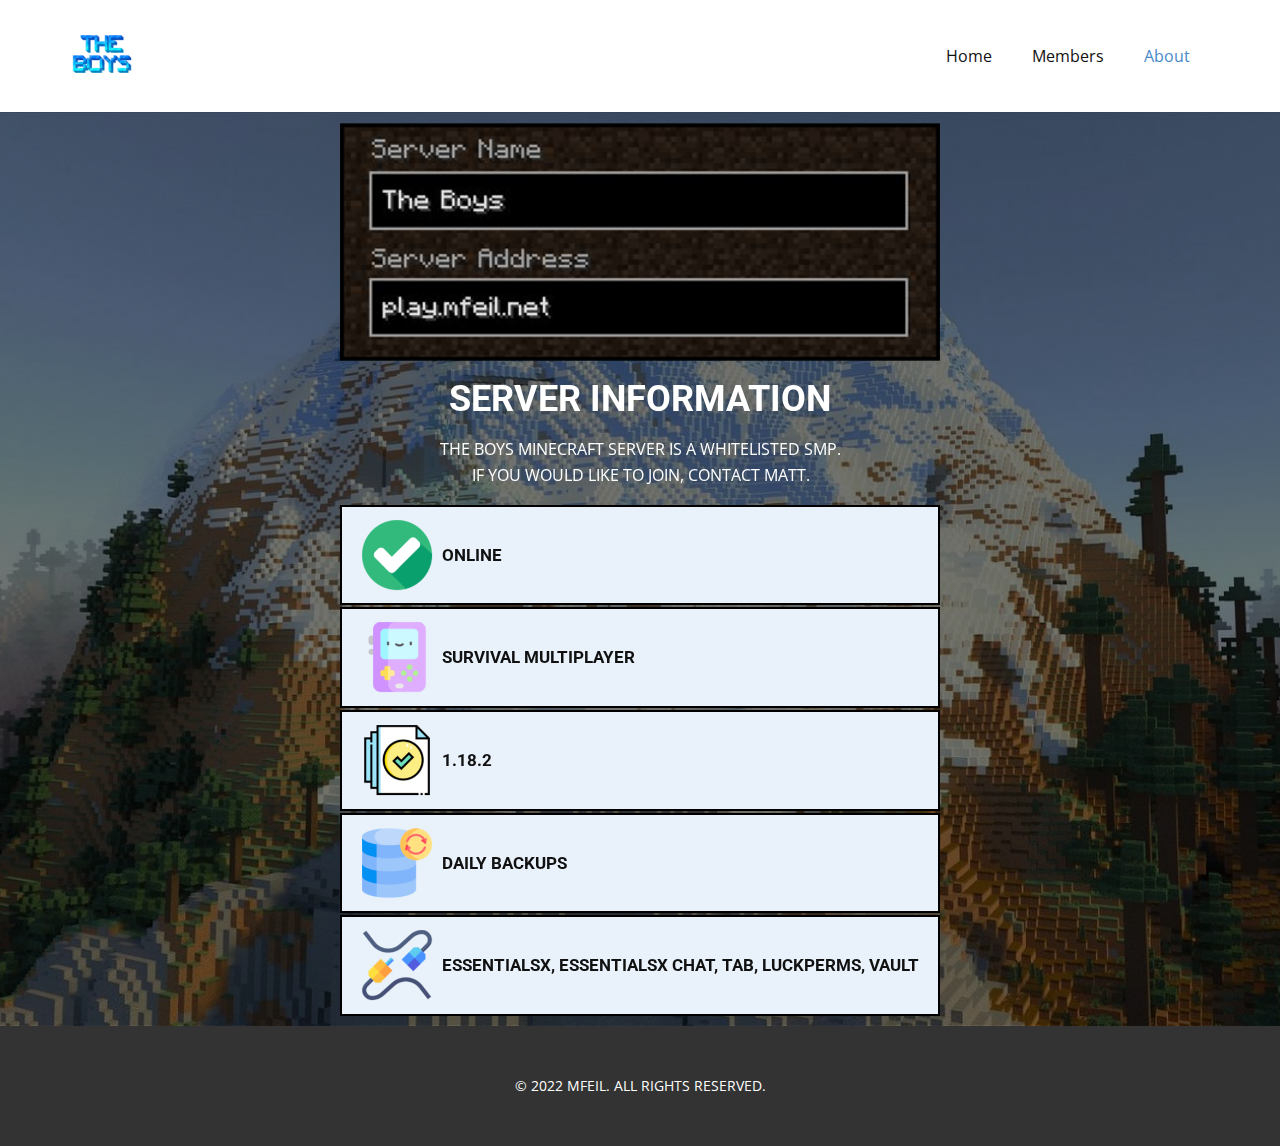
==== index.html @ 60b2b5b7 "mfeil.net v1" ====
<!DOCTYPE html>
<html style="font-size: 16px;">
  <head>
    <meta name="viewport" content="width=device-width, initial-scale=1.0">
    <meta charset="utf-8">
    <meta name="keywords" content="Server Information">
    <meta name="description" content="">
    <meta name="page_type" content="np-template-header-footer-from-plugin">
    <title>About</title>
    <link rel="stylesheet" href="nicepage.css" media="screen">
<link rel="stylesheet" href="About.css" media="screen">
    <script class="u-script" type="text/javascript" src="jquery.js" defer=""></script>
    <script class="u-script" type="text/javascript" src="nicepage.js" defer=""></script>
    <meta name="generator" content="Nicepage 4.10.5, nicepage.com">
    <link id="u-theme-google-font" rel="stylesheet" href="https://fonts.googleapis.com/css?family=Roboto:100,100i,300,300i,400,400i,500,500i,700,700i,900,900i|Open+Sans:300,300i,400,400i,500,500i,600,600i,700,700i,800,800i">
    
    
    <script type="application/ld+json">{
		"@context": "http://schema.org",
		"@type": "Organization",
		"name": "",
		"logo": "images/THE-BOYS-12-15-2021.png"
}</script>
    <meta name="theme-color" content="#478ac9">
    <meta property="og:title" content="About">
    <meta property="og:type" content="website">
  </head>
  <body data-home-page="About.html" data-home-page-title="About" class="u-body u-xl-mode"><header class="u-clearfix u-header u-header" id="sec-0f83"><div class="u-clearfix u-sheet u-sheet-1">
        <a href="Home.html" data-page-id="74579556" class="u-image u-logo u-image-1" data-image-width="316" data-image-height="316" title="Home">
          <img src="images/THE-BOYS-12-15-2021.png" class="u-logo-image u-logo-image-1">
        </a>
        <nav class="u-menu u-menu-dropdown u-offcanvas u-menu-1">
          <div class="menu-collapse" style="font-size: 1rem; letter-spacing: 0px;">
            <a class="u-button-style u-custom-left-right-menu-spacing u-custom-padding-bottom u-custom-top-bottom-menu-spacing u-nav-link u-text-active-palette-1-base u-text-hover-palette-2-base" href="#">
              <svg class="u-svg-link" viewBox="0 0 24 24"><use xmlns:xlink="http://www.w3.org/1999/xlink" xlink:href="#menu-hamburger"></use></svg>
              <svg class="u-svg-content" version="1.1" id="menu-hamburger" viewBox="0 0 16 16" x="0px" y="0px" xmlns:xlink="http://www.w3.org/1999/xlink" xmlns="http://www.w3.org/2000/svg"><g><rect y="1" width="16" height="2"></rect><rect y="7" width="16" height="2"></rect><rect y="13" width="16" height="2"></rect>
</g></svg>
            </a>
          </div>
          <div class="u-custom-menu u-nav-container">
            <ul class="u-nav u-unstyled u-nav-1"><li class="u-nav-item"><a class="u-button-style u-nav-link u-text-active-palette-1-base u-text-hover-palette-2-base" href="Home.html" style="padding: 10px 20px;">Home</a>
</li><li class="u-nav-item"><a class="u-button-style u-nav-link u-text-active-palette-1-base u-text-hover-palette-2-base" href="Members.html" style="padding: 10px 20px;">Members</a>
</li><li class="u-nav-item"><a class="u-button-style u-nav-link u-text-active-palette-1-base u-text-hover-palette-2-base" href="About.html" style="padding: 10px 20px;">About</a>
</li></ul>
          </div>
          <div class="u-custom-menu u-nav-container-collapse">
            <div class="u-black u-container-style u-inner-container-layout u-opacity u-opacity-95 u-sidenav">
              <div class="u-inner-container-layout u-sidenav-overflow">
                <div class="u-menu-close"></div>
                <ul class="u-align-center u-nav u-popupmenu-items u-unstyled u-nav-2"><li class="u-nav-item"><a class="u-button-style u-nav-link" href="Home.html">Home</a>
</li><li class="u-nav-item"><a class="u-button-style u-nav-link" href="Members.html">Members</a>
</li><li class="u-nav-item"><a class="u-button-style u-nav-link" href="About.html">About</a>
</li></ul>
              </div>
            </div>
            <div class="u-black u-menu-overlay u-opacity u-opacity-70"></div>
          </div>
        </nav>
      </div></header>
    <section class="u-clearfix u-image u-shading u-section-1" id="sec-42d7" data-image-width="1600" data-image-height="900">
      <div class="u-clearfix u-sheet u-sheet-1">
        <img class="u-expanded-width-sm u-image u-image-default u-preserve-proportions u-image-1" src="images/server_ip_v2.png" alt="" data-image-width="500" data-image-height="500" data-animation-name="bounceIn" data-animation-duration="1000" data-animation-direction="">
        <h2 class="u-text u-text-default u-text-1" data-animation-name="customAnimationIn" data-animation-duration="1000">Server Information</h2>
        <p class="u-align-center u-text u-text-2" data-animation-name="customAnimationIn" data-animation-duration="1000">The Boys Minecraft Server is a whitelisted SMP.<br>If you would like to join, contact Matt.
        </p>
        <div class="u-align-center u-expanded-width-xs u-list u-list-1">
          <div class="u-repeater u-repeater-1">
            <div class="u-border-2 u-border-black u-container-style u-custom-item u-list-item u-palette-1-light-3 u-repeater-item u-list-item-1">
              <div class="u-container-layout u-similar-container u-container-layout-1"><span class="u-custom-item u-file-icon u-icon u-icon-rectangle u-icon-1" data-animation-name="bounceIn" data-animation-duration="1000" data-animation-delay="0" data-animation-direction=""><img src="images/190411.png" alt=""></span>
                <h5 class="u-align-left u-text u-text-default u-text-3" data-animation-name="bounceIn" data-animation-duration="1000" data-animation-direction="">ONLINE</h5>
              </div>
            </div>
            <div class="u-border-2 u-border-black u-container-style u-custom-item u-list-item u-palette-1-light-3 u-repeater-item u-list-item-2">
              <div class="u-container-layout u-similar-container u-container-layout-2"><span class="u-custom-item u-file-icon u-icon u-icon-rectangle u-icon-2" data-animation-name="bounceIn" data-animation-duration="1000" data-animation-direction=""><img src="images/1083415.png" alt=""></span>
                <h5 class="u-align-left u-text u-text-default u-text-4" data-animation-name="bounceIn" data-animation-duration="1000" data-animation-direction="">SURVIVAL MULTIPLAYER</h5>
              </div>
            </div>
            <div class="u-border-2 u-border-black u-container-style u-custom-item u-list-item u-palette-1-light-3 u-repeater-item u-list-item-3">
              <div class="u-container-layout u-similar-container u-container-layout-3"><span class="u-custom-item u-file-icon u-icon u-icon-rectangle u-icon-3" data-animation-name="bounceIn" data-animation-duration="1000" data-animation-delay="0" data-animation-direction=""><img src="images/5115637.png" alt=""></span>
                <h5 class="u-align-left u-text u-text-default u-text-5" data-animation-name="bounceIn" data-animation-duration="1000" data-animation-direction="">1.18.2</h5>
              </div>
            </div>
            <div class="u-border-2 u-border-black u-container-style u-custom-item u-list-item u-palette-1-light-3 u-repeater-item u-list-item-4">
              <div class="u-container-layout u-similar-container u-container-layout-4"><span class="u-custom-item u-file-icon u-icon u-icon-rectangle u-icon-4" data-animation-name="bounceIn" data-animation-duration="1000" data-animation-delay="0" data-animation-direction=""><img src="images/2818765.png" alt=""></span>
                <h5 class="u-align-left u-text u-text-default u-text-6" data-animation-name="bounceIn" data-animation-duration="1000" data-animation-direction="">DAILY BACKUPS</h5>
              </div>
            </div>
            <div class="u-border-2 u-border-black u-container-style u-custom-item u-list-item u-palette-1-light-3 u-repeater-item u-list-item-5">
              <div class="u-container-layout u-similar-container u-container-layout-5"><span class="u-custom-item u-file-icon u-icon u-icon-rectangle u-icon-5" data-animation-name="bounceIn" data-animation-duration="1000" data-animation-delay="0" data-animation-direction=""><img src="images/4785947.png" alt=""></span>
                <h5 class="u-align-left u-text u-text-default u-text-7" data-animation-name="bounceIn" data-animation-duration="1000" data-animation-direction="">ESSENTIALSX, ESSENTIALSX CHAT, TAB, LUCKPERMS, VAULT</h5>
              </div>
            </div>
          </div>
        </div>
      </div>
    </section>
    
    
    <footer class="u-align-center u-clearfix u-footer u-grey-80 u-footer" id="sec-388a"><div class="u-clearfix u-sheet u-valign-middle u-sheet-1">
        <p class="u-small-text u-text u-text-variant u-text-1"> © 2022 MFEIL. ALL RIGHTS RESERVED.</p>
      </div></footer>
    </section>
  </body>
</html>
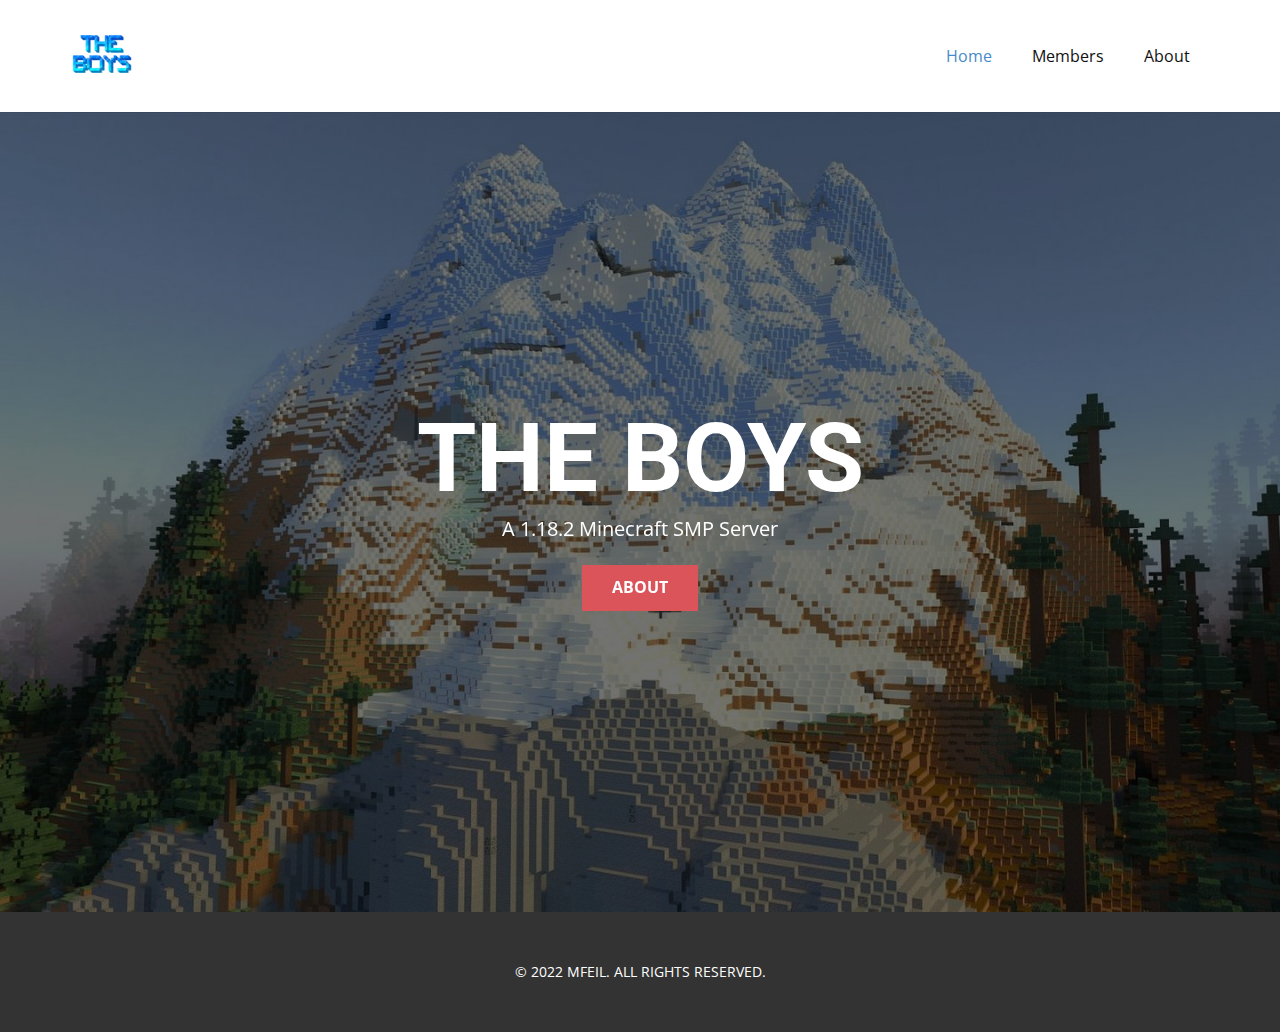
==== commit fa5509d5: "mfeil.net v2" ====
--- a/index.html
+++ b/index.html
@@ -3,12 +3,12 @@
   <head>
     <meta name="viewport" content="width=device-width, initial-scale=1.0">
     <meta charset="utf-8">
-    <meta name="keywords" content="Server Information">
+    <meta name="keywords" content="INTUITIVE">
     <meta name="description" content="">
     <meta name="page_type" content="np-template-header-footer-from-plugin">
-    <title>About</title>
+    <title>Home</title>
     <link rel="stylesheet" href="nicepage.css" media="screen">
-<link rel="stylesheet" href="About.css" media="screen">
+<link rel="stylesheet" href="Home.css" media="screen">
     <script class="u-script" type="text/javascript" src="jquery.js" defer=""></script>
     <script class="u-script" type="text/javascript" src="nicepage.js" defer=""></script>
     <meta name="generator" content="Nicepage 4.10.5, nicepage.com">
@@ -22,10 +22,10 @@
 		"logo": "images/THE-BOYS-12-15-2021.png"
 }</script>
     <meta name="theme-color" content="#478ac9">
-    <meta property="og:title" content="About">
+    <meta property="og:title" content="Home">
     <meta property="og:type" content="website">
   </head>
-  <body data-home-page="About.html" data-home-page-title="About" class="u-body u-xl-mode"><header class="u-clearfix u-header u-header" id="sec-0f83"><div class="u-clearfix u-sheet u-sheet-1">
+  <body class="u-body u-xl-mode"><header class="u-clearfix u-header u-header" id="sec-0f83"><div class="u-clearfix u-sheet u-sheet-1">
         <a href="Home.html" data-page-id="74579556" class="u-image u-logo u-image-1" data-image-width="316" data-image-height="316" title="Home">
           <img src="images/THE-BOYS-12-15-2021.png" class="u-logo-image u-logo-image-1">
         </a>
@@ -57,41 +57,11 @@
           </div>
         </nav>
       </div></header>
-    <section class="u-clearfix u-image u-shading u-section-1" id="sec-42d7" data-image-width="1600" data-image-height="900">
+    <section class="u-align-center u-clearfix u-image u-shading u-section-1" src="" id="sec-fb31" data-image-width="1920" data-image-height="1080">
       <div class="u-clearfix u-sheet u-sheet-1">
-        <img class="u-expanded-width-sm u-image u-image-default u-preserve-proportions u-image-1" src="images/server_ip_v2.png" alt="" data-image-width="500" data-image-height="500" data-animation-name="bounceIn" data-animation-duration="1000" data-animation-direction="">
-        <h2 class="u-text u-text-default u-text-1" data-animation-name="customAnimationIn" data-animation-duration="1000">Server Information</h2>
-        <p class="u-align-center u-text u-text-2" data-animation-name="customAnimationIn" data-animation-duration="1000">The Boys Minecraft Server is a whitelisted SMP.<br>If you would like to join, contact Matt.
-        </p>
-        <div class="u-align-center u-expanded-width-xs u-list u-list-1">
-          <div class="u-repeater u-repeater-1">
-            <div class="u-border-2 u-border-black u-container-style u-custom-item u-list-item u-palette-1-light-3 u-repeater-item u-list-item-1">
-              <div class="u-container-layout u-similar-container u-container-layout-1"><span class="u-custom-item u-file-icon u-icon u-icon-rectangle u-icon-1" data-animation-name="bounceIn" data-animation-duration="1000" data-animation-delay="0" data-animation-direction=""><img src="images/190411.png" alt=""></span>
-                <h5 class="u-align-left u-text u-text-default u-text-3" data-animation-name="bounceIn" data-animation-duration="1000" data-animation-direction="">ONLINE</h5>
-              </div>
-            </div>
-            <div class="u-border-2 u-border-black u-container-style u-custom-item u-list-item u-palette-1-light-3 u-repeater-item u-list-item-2">
-              <div class="u-container-layout u-similar-container u-container-layout-2"><span class="u-custom-item u-file-icon u-icon u-icon-rectangle u-icon-2" data-animation-name="bounceIn" data-animation-duration="1000" data-animation-direction=""><img src="images/1083415.png" alt=""></span>
-                <h5 class="u-align-left u-text u-text-default u-text-4" data-animation-name="bounceIn" data-animation-duration="1000" data-animation-direction="">SURVIVAL MULTIPLAYER</h5>
-              </div>
-            </div>
-            <div class="u-border-2 u-border-black u-container-style u-custom-item u-list-item u-palette-1-light-3 u-repeater-item u-list-item-3">
-              <div class="u-container-layout u-similar-container u-container-layout-3"><span class="u-custom-item u-file-icon u-icon u-icon-rectangle u-icon-3" data-animation-name="bounceIn" data-animation-duration="1000" data-animation-delay="0" data-animation-direction=""><img src="images/5115637.png" alt=""></span>
-                <h5 class="u-align-left u-text u-text-default u-text-5" data-animation-name="bounceIn" data-animation-duration="1000" data-animation-direction="">1.18.2</h5>
-              </div>
-            </div>
-            <div class="u-border-2 u-border-black u-container-style u-custom-item u-list-item u-palette-1-light-3 u-repeater-item u-list-item-4">
-              <div class="u-container-layout u-similar-container u-container-layout-4"><span class="u-custom-item u-file-icon u-icon u-icon-rectangle u-icon-4" data-animation-name="bounceIn" data-animation-duration="1000" data-animation-delay="0" data-animation-direction=""><img src="images/2818765.png" alt=""></span>
-                <h5 class="u-align-left u-text u-text-default u-text-6" data-animation-name="bounceIn" data-animation-duration="1000" data-animation-direction="">DAILY BACKUPS</h5>
-              </div>
-            </div>
-            <div class="u-border-2 u-border-black u-container-style u-custom-item u-list-item u-palette-1-light-3 u-repeater-item u-list-item-5">
-              <div class="u-container-layout u-similar-container u-container-layout-5"><span class="u-custom-item u-file-icon u-icon u-icon-rectangle u-icon-5" data-animation-name="bounceIn" data-animation-duration="1000" data-animation-delay="0" data-animation-direction=""><img src="images/4785947.png" alt=""></span>
-                <h5 class="u-align-left u-text u-text-default u-text-7" data-animation-name="bounceIn" data-animation-duration="1000" data-animation-direction="">ESSENTIALSX, ESSENTIALSX CHAT, TAB, LUCKPERMS, VAULT</h5>
-              </div>
-            </div>
-          </div>
-        </div>
+        <h1 class="u-text u-text-default u-title u-text-1" data-animation-name="customAnimationIn" data-animation-duration="1000">THE BOYS</h1>
+        <p class="u-align-center u-large-text u-text u-text-default u-text-variant u-text-2" data-animation-name="customAnimationIn" data-animation-duration="1000">A 1.18.2 Minecraft SMP Server</p>
+        <a href="About.html" data-page-id="41928517" class="u-btn u-button-style u-palette-2-base u-btn-1" data-animation-name="bounceIn" data-animation-duration="1000" data-animation-direction="">About</a>
       </div>
     </section>
     
--- a/Home.css
+++ b/Home.css
@@ -0,0 +1,57 @@
+ .u-section-1 {
+  background-image: linear-gradient(0deg, rgba(0,0,0,0.55), rgba(0,0,0,0.55)), url("images/1.18-12.jpg");
+  background-position: 50% 50%;
+}
+
+.u-section-1 .u-sheet-1 {
+  min-height: 800px;
+}
+
+.u-section-1 .u-text-1 {
+  font-size: 6rem;
+  font-weight: 700;
+  --animation-custom_in-translate_x: -200px;
+  --animation-custom_in-translate_y: 0px;
+  --animation-custom_in-opacity: 0;
+  --animation-custom_in-rotate: 0deg;
+  --animation-custom_in-scale: 1;
+  margin: 294px auto 0;
+}
+
+.u-section-1 .u-text-2 {
+  --animation-custom_in-translate_x: -200px;
+  --animation-custom_in-translate_y: 0px;
+  --animation-custom_in-opacity: 0;
+  --animation-custom_in-rotate: 0deg;
+  --animation-custom_in-scale: 1;
+  margin: 1px auto 0;
+}
+
+.u-section-1 .u-btn-1 {
+  background-image: none;
+  text-transform: uppercase;
+  font-weight: 700;
+  margin: 20px auto 60px;
+}
+
+@media (max-width: 1199px) {
+  .u-section-1 .u-sheet-1 {
+    min-height: 752px;
+  }
+}
+
+@media (max-width: 767px) {
+  .u-section-1 .u-sheet-1 {
+    min-height: 731px;
+  }
+}
+
+@media (max-width: 575px) {
+  .u-section-1 .u-sheet-1 {
+    min-height: 616px;
+  }
+
+  .u-section-1 .u-text-1 {
+    font-size: 3.75rem;
+  }
+}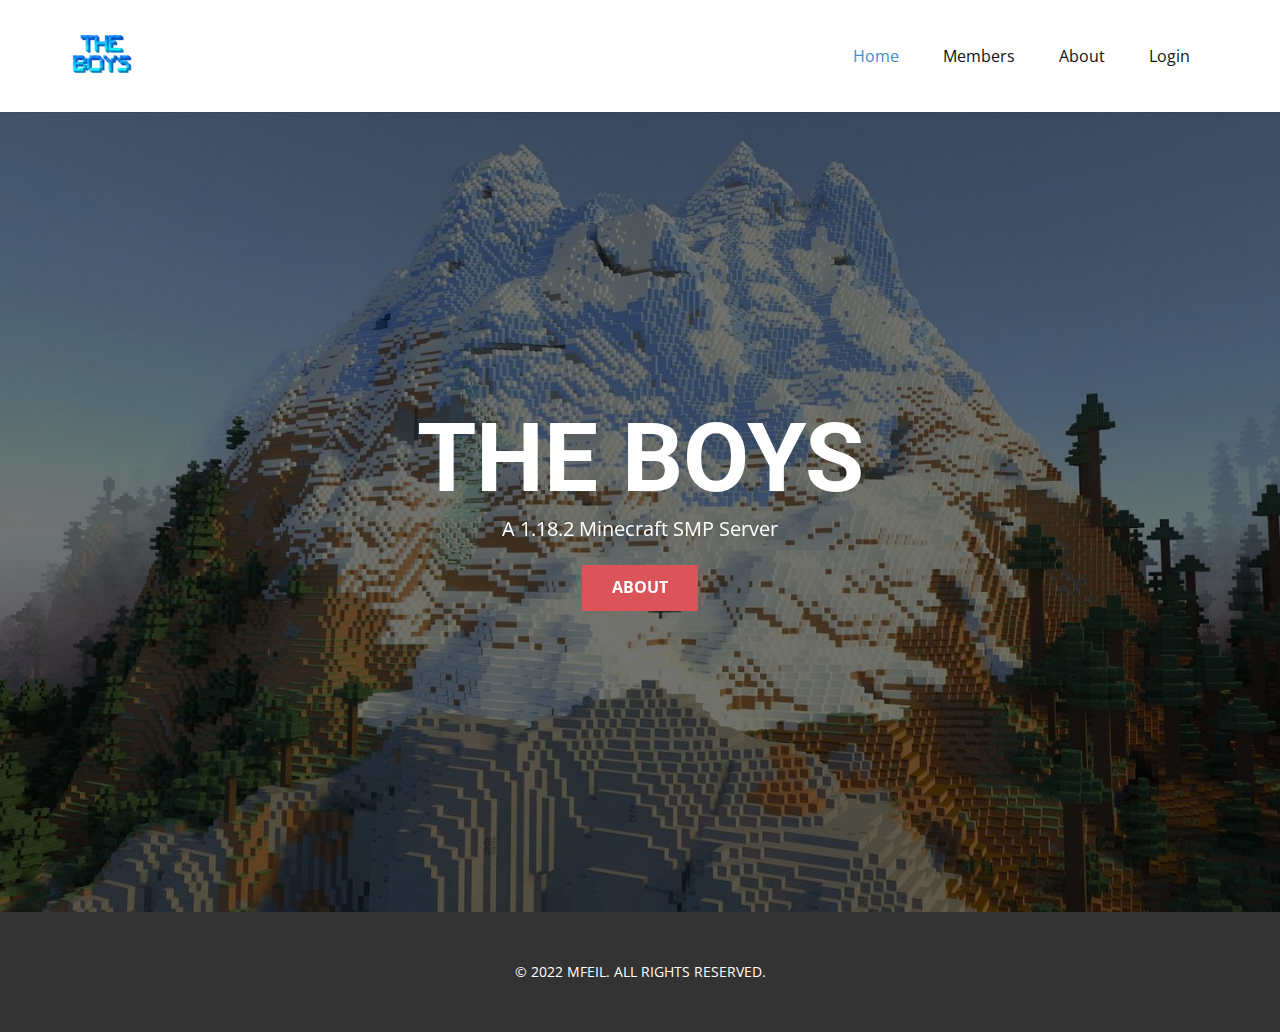
==== commit 1b7441aa: "basic login page" ====
--- a/index.html
+++ b/index.html
@@ -1,74 +1,117 @@
 <!DOCTYPE html>
 <html style="font-size: 16px;">
-  <head>
-    <meta name="viewport" content="width=device-width, initial-scale=1.0">
-    <meta charset="utf-8">
-    <meta name="keywords" content="INTUITIVE">
-    <meta name="description" content="">
-    <meta name="page_type" content="np-template-header-footer-from-plugin">
-    <title>Home</title>
-    <link rel="stylesheet" href="nicepage.css" media="screen">
-<link rel="stylesheet" href="Home.css" media="screen">
-    <script class="u-script" type="text/javascript" src="jquery.js" defer=""></script>
-    <script class="u-script" type="text/javascript" src="nicepage.js" defer=""></script>
-    <meta name="generator" content="Nicepage 4.10.5, nicepage.com">
-    <link id="u-theme-google-font" rel="stylesheet" href="https://fonts.googleapis.com/css?family=Roboto:100,100i,300,300i,400,400i,500,500i,700,700i,900,900i|Open+Sans:300,300i,400,400i,500,500i,600,600i,700,700i,800,800i">
-    
-    
-    <script type="application/ld+json">{
+
+<head>
+  <meta name="viewport" content="width=device-width, initial-scale=1.0">
+  <meta charset="utf-8">
+  <meta name="keywords" content="INTUITIVE">
+  <meta name="description" content="">
+  <meta name="page_type" content="np-template-header-footer-from-plugin">
+  <title>Home</title>
+  <link rel="stylesheet" href="nicepage.css" media="screen">
+  <link rel="stylesheet" href="Home.css" media="screen">
+  <script class="u-script" type="text/javascript" src="jquery.js" defer=""></script>
+  <script class="u-script" type="text/javascript" src="nicepage.js" defer=""></script>
+  <meta name="generator" content="Nicepage 4.10.5, nicepage.com">
+  <link id="u-theme-google-font" rel="stylesheet"
+    href="https://fonts.googleapis.com/css?family=Roboto:100,100i,300,300i,400,400i,500,500i,700,700i,900,900i|Open+Sans:300,300i,400,400i,500,500i,600,600i,700,700i,800,800i">
+
+
+  <script type="application/ld+json">{
 		"@context": "http://schema.org",
 		"@type": "Organization",
 		"name": "",
 		"logo": "images/THE-BOYS-12-15-2021.png"
 }</script>
-    <meta name="theme-color" content="#478ac9">
-    <meta property="og:title" content="Home">
-    <meta property="og:type" content="website">
-  </head>
-  <body class="u-body u-xl-mode"><header class="u-clearfix u-header u-header" id="sec-0f83"><div class="u-clearfix u-sheet u-sheet-1">
-        <a href="Home.html" data-page-id="74579556" class="u-image u-logo u-image-1" data-image-width="316" data-image-height="316" title="Home">
-          <img src="images/THE-BOYS-12-15-2021.png" class="u-logo-image u-logo-image-1">
-        </a>
-        <nav class="u-menu u-menu-dropdown u-offcanvas u-menu-1">
-          <div class="menu-collapse" style="font-size: 1rem; letter-spacing: 0px;">
-            <a class="u-button-style u-custom-left-right-menu-spacing u-custom-padding-bottom u-custom-top-bottom-menu-spacing u-nav-link u-text-active-palette-1-base u-text-hover-palette-2-base" href="#">
-              <svg class="u-svg-link" viewBox="0 0 24 24"><use xmlns:xlink="http://www.w3.org/1999/xlink" xlink:href="#menu-hamburger"></use></svg>
-              <svg class="u-svg-content" version="1.1" id="menu-hamburger" viewBox="0 0 16 16" x="0px" y="0px" xmlns:xlink="http://www.w3.org/1999/xlink" xmlns="http://www.w3.org/2000/svg"><g><rect y="1" width="16" height="2"></rect><rect y="7" width="16" height="2"></rect><rect y="13" width="16" height="2"></rect>
-</g></svg>
-            </a>
+  <meta name="theme-color" content="#478ac9">
+  <meta property="og:title" content="Home">
+  <meta property="og:type" content="website">
+</head>
+
+<body class="u-body u-xl-mode">
+  <header class="u-clearfix u-header u-header" id="sec-0f83">
+    <div class="u-clearfix u-sheet u-sheet-1">
+      <a href="Home.html" data-page-id="74579556" class="u-image u-logo u-image-1" data-image-width="316"
+        data-image-height="316" title="Home">
+        <img src="images/THE-BOYS-12-15-2021.png" class="u-logo-image u-logo-image-1">
+      </a>
+      <nav class="u-menu u-menu-dropdown u-offcanvas u-menu-1">
+        <div class="menu-collapse" style="font-size: 1rem; letter-spacing: 0px;">
+          <a class="u-button-style u-custom-left-right-menu-spacing u-custom-padding-bottom u-custom-top-bottom-menu-spacing u-nav-link u-text-active-palette-1-base u-text-hover-palette-2-base"
+            href="#">
+            <svg class="u-svg-link" viewBox="0 0 24 24">
+              <use xmlns:xlink="http://www.w3.org/1999/xlink" xlink:href="#menu-hamburger"></use>
+            </svg>
+            <svg class="u-svg-content" version="1.1" id="menu-hamburger" viewBox="0 0 16 16" x="0px" y="0px"
+              xmlns:xlink="http://www.w3.org/1999/xlink" xmlns="http://www.w3.org/2000/svg">
+              <g>
+                <rect y="1" width="16" height="2"></rect>
+                <rect y="7" width="16" height="2"></rect>
+                <rect y="13" width="16" height="2"></rect>
+              </g>
+            </svg>
+          </a>
+        </div>
+        <div class="u-custom-menu u-nav-container">
+          <ul class="u-nav u-unstyled u-nav-1">
+            <li class="u-nav-item"><a
+                class="u-button-style u-nav-link u-text-active-palette-1-base u-text-hover-palette-2-base"
+                href="Home.html" style="padding: 10px 20px;">Home</a>
+            </li>
+            <li class="u-nav-item"><a
+                class="u-button-style u-nav-link u-text-active-palette-1-base u-text-hover-palette-2-base"
+                href="Members.html" style="padding: 10px 20px;">Members</a>
+            </li>
+            <li class="u-nav-item"><a
+                class="u-button-style u-nav-link u-text-active-palette-1-base u-text-hover-palette-2-base"
+                href="About.html" style="padding: 10px 20px;">About</a>
+            </li>
+            <li class="u-nav-item"><a
+              class="u-button-style u-nav-link u-text-active-palette-1-base u-text-hover-palette-2-base"
+              href="Login.html" style="padding: 10px 20px;">Login</a>
+          </li>
+          </ul>
+        </div>
+        <div class="u-custom-menu u-nav-container-collapse">
+          <div class="u-black u-container-style u-inner-container-layout u-opacity u-opacity-95 u-sidenav">
+            <div class="u-inner-container-layout u-sidenav-overflow">
+              <div class="u-menu-close"></div>
+              <ul class="u-align-center u-nav u-popupmenu-items u-unstyled u-nav-2">
+                <li class="u-nav-item"><a class="u-button-style u-nav-link" href="Home.html">Home</a>
+                </li>
+                <li class="u-nav-item"><a class="u-button-style u-nav-link" href="Members.html">Members</a>
+                </li>
+                <li class="u-nav-item"><a class="u-button-style u-nav-link" href="About.html">About</a>
+                </li>
+                <li class="u-nav-item"><a class="u-button-style u-nav-link" href="Login.html">Login</a>
+                </li>
+              </ul>
+            </div>
           </div>
-          <div class="u-custom-menu u-nav-container">
-            <ul class="u-nav u-unstyled u-nav-1"><li class="u-nav-item"><a class="u-button-style u-nav-link u-text-active-palette-1-base u-text-hover-palette-2-base" href="Home.html" style="padding: 10px 20px;">Home</a>
-</li><li class="u-nav-item"><a class="u-button-style u-nav-link u-text-active-palette-1-base u-text-hover-palette-2-base" href="Members.html" style="padding: 10px 20px;">Members</a>
-</li><li class="u-nav-item"><a class="u-button-style u-nav-link u-text-active-palette-1-base u-text-hover-palette-2-base" href="About.html" style="padding: 10px 20px;">About</a>
-</li></ul>
-          </div>
-          <div class="u-custom-menu u-nav-container-collapse">
-            <div class="u-black u-container-style u-inner-container-layout u-opacity u-opacity-95 u-sidenav">
-              <div class="u-inner-container-layout u-sidenav-overflow">
-                <div class="u-menu-close"></div>
-                <ul class="u-align-center u-nav u-popupmenu-items u-unstyled u-nav-2"><li class="u-nav-item"><a class="u-button-style u-nav-link" href="Home.html">Home</a>
-</li><li class="u-nav-item"><a class="u-button-style u-nav-link" href="Members.html">Members</a>
-</li><li class="u-nav-item"><a class="u-button-style u-nav-link" href="About.html">About</a>
-</li></ul>
-              </div>
-            </div>
-            <div class="u-black u-menu-overlay u-opacity u-opacity-70"></div>
-          </div>
-        </nav>
-      </div></header>
-    <section class="u-align-center u-clearfix u-image u-shading u-section-1" src="" id="sec-fb31" data-image-width="1920" data-image-height="1080">
-      <div class="u-clearfix u-sheet u-sheet-1">
-        <h1 class="u-text u-text-default u-title u-text-1" data-animation-name="customAnimationIn" data-animation-duration="1000">THE BOYS</h1>
-        <p class="u-align-center u-large-text u-text u-text-default u-text-variant u-text-2" data-animation-name="customAnimationIn" data-animation-duration="1000">A 1.18.2 Minecraft SMP Server</p>
-        <a href="About.html" data-page-id="41928517" class="u-btn u-button-style u-palette-2-base u-btn-1" data-animation-name="bounceIn" data-animation-duration="1000" data-animation-direction="">About</a>
-      </div>
-    </section>
-    
-    
-    <footer class="u-align-center u-clearfix u-footer u-grey-80 u-footer" id="sec-388a"><div class="u-clearfix u-sheet u-valign-middle u-sheet-1">
-        <p class="u-small-text u-text u-text-variant u-text-1"> © 2022 MFEIL. ALL RIGHTS RESERVED.</p>
-      </div></footer>
-    </section>
-  </body>
+          <div class="u-black u-menu-overlay u-opacity u-opacity-70"></div>
+        </div>
+      </nav>
+    </div>
+  </header>
+  <section class="u-align-center u-clearfix u-image u-shading u-section-1" src="" id="sec-fb31" data-image-width="1920"
+    data-image-height="1080">
+    <div class="u-clearfix u-sheet u-sheet-1">
+      <h1 class="u-text u-text-default u-title u-text-1" data-animation-name="customAnimationIn"
+        data-animation-duration="1000">THE BOYS</h1>
+      <p class="u-align-center u-large-text u-text u-text-default u-text-variant u-text-2"
+        data-animation-name="customAnimationIn" data-animation-duration="1000">A 1.18.2 Minecraft SMP Server</p>
+      <a href="About.html" data-page-id="41928517" class="u-btn u-button-style u-palette-2-base u-btn-1"
+        data-animation-name="bounceIn" data-animation-duration="1000" data-animation-direction="">About</a>
+    </div>
+  </section>
+
+
+  <footer class="u-align-center u-clearfix u-footer u-grey-80 u-footer" id="sec-388a">
+    <div class="u-clearfix u-sheet u-valign-middle u-sheet-1">
+      <p class="u-small-text u-text u-text-variant u-text-1"> © 2022 MFEIL. ALL RIGHTS RESERVED.</p>
+    </div>
+  </footer>
+  </section>
+</body>
+
 </html>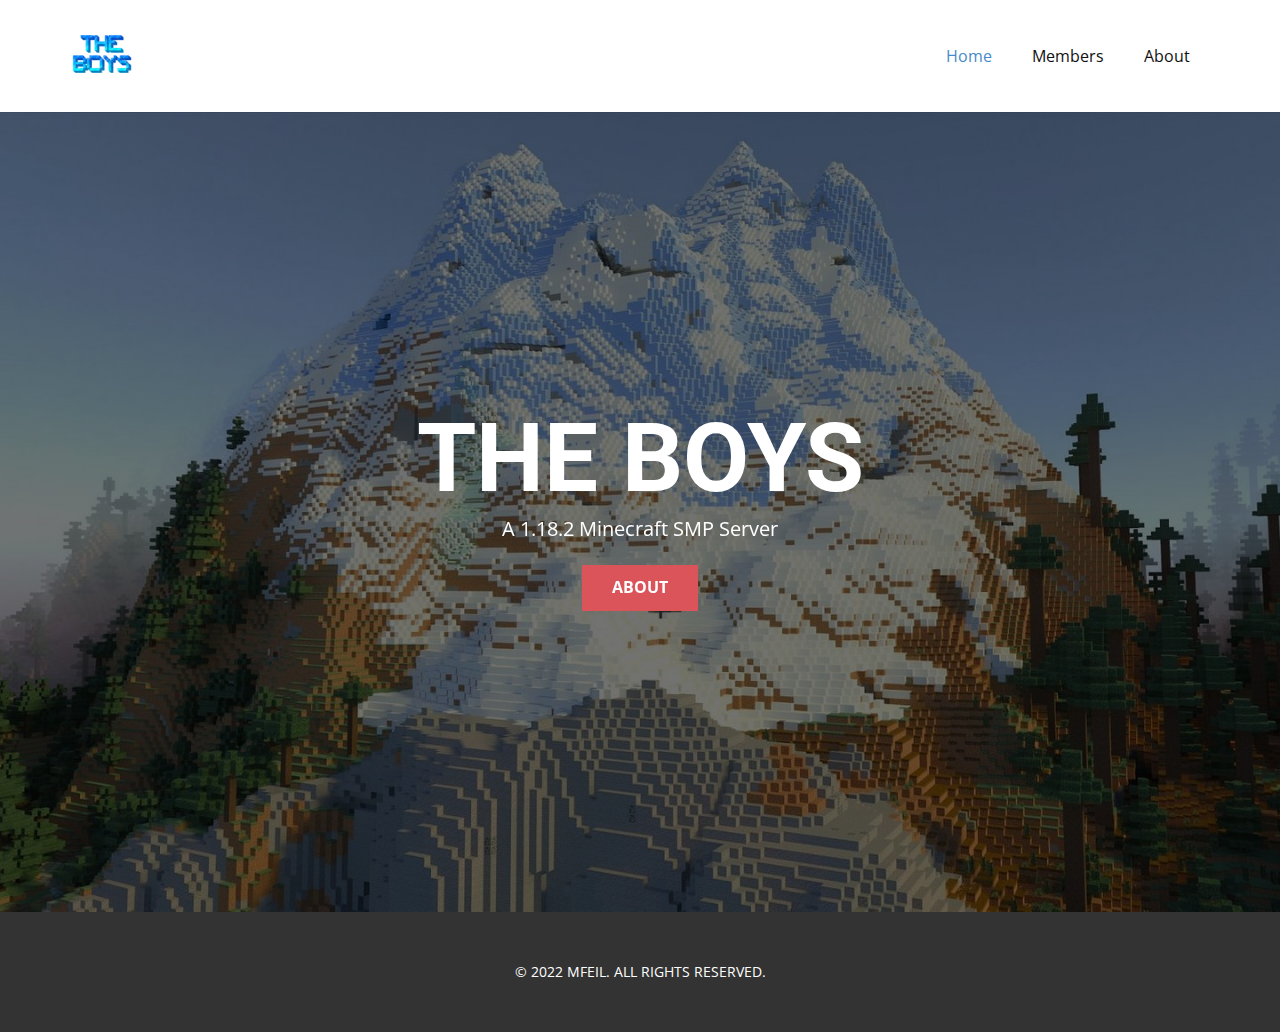
==== commit 2de9e43a: "Revert "basic login page"" ====
--- a/index.html
+++ b/index.html
@@ -1,117 +1,74 @@
 <!DOCTYPE html>
 <html style="font-size: 16px;">
-
-<head>
-  <meta name="viewport" content="width=device-width, initial-scale=1.0">
-  <meta charset="utf-8">
-  <meta name="keywords" content="INTUITIVE">
-  <meta name="description" content="">
-  <meta name="page_type" content="np-template-header-footer-from-plugin">
-  <title>Home</title>
-  <link rel="stylesheet" href="nicepage.css" media="screen">
-  <link rel="stylesheet" href="Home.css" media="screen">
-  <script class="u-script" type="text/javascript" src="jquery.js" defer=""></script>
-  <script class="u-script" type="text/javascript" src="nicepage.js" defer=""></script>
-  <meta name="generator" content="Nicepage 4.10.5, nicepage.com">
-  <link id="u-theme-google-font" rel="stylesheet"
-    href="https://fonts.googleapis.com/css?family=Roboto:100,100i,300,300i,400,400i,500,500i,700,700i,900,900i|Open+Sans:300,300i,400,400i,500,500i,600,600i,700,700i,800,800i">
-
-
-  <script type="application/ld+json">{
+  <head>
+    <meta name="viewport" content="width=device-width, initial-scale=1.0">
+    <meta charset="utf-8">
+    <meta name="keywords" content="INTUITIVE">
+    <meta name="description" content="">
+    <meta name="page_type" content="np-template-header-footer-from-plugin">
+    <title>Home</title>
+    <link rel="stylesheet" href="nicepage.css" media="screen">
+<link rel="stylesheet" href="Home.css" media="screen">
+    <script class="u-script" type="text/javascript" src="jquery.js" defer=""></script>
+    <script class="u-script" type="text/javascript" src="nicepage.js" defer=""></script>
+    <meta name="generator" content="Nicepage 4.10.5, nicepage.com">
+    <link id="u-theme-google-font" rel="stylesheet" href="https://fonts.googleapis.com/css?family=Roboto:100,100i,300,300i,400,400i,500,500i,700,700i,900,900i|Open+Sans:300,300i,400,400i,500,500i,600,600i,700,700i,800,800i">
+    
+    
+    <script type="application/ld+json">{
 		"@context": "http://schema.org",
 		"@type": "Organization",
 		"name": "",
 		"logo": "images/THE-BOYS-12-15-2021.png"
 }</script>
-  <meta name="theme-color" content="#478ac9">
-  <meta property="og:title" content="Home">
-  <meta property="og:type" content="website">
-</head>
-
-<body class="u-body u-xl-mode">
-  <header class="u-clearfix u-header u-header" id="sec-0f83">
-    <div class="u-clearfix u-sheet u-sheet-1">
-      <a href="Home.html" data-page-id="74579556" class="u-image u-logo u-image-1" data-image-width="316"
-        data-image-height="316" title="Home">
-        <img src="images/THE-BOYS-12-15-2021.png" class="u-logo-image u-logo-image-1">
-      </a>
-      <nav class="u-menu u-menu-dropdown u-offcanvas u-menu-1">
-        <div class="menu-collapse" style="font-size: 1rem; letter-spacing: 0px;">
-          <a class="u-button-style u-custom-left-right-menu-spacing u-custom-padding-bottom u-custom-top-bottom-menu-spacing u-nav-link u-text-active-palette-1-base u-text-hover-palette-2-base"
-            href="#">
-            <svg class="u-svg-link" viewBox="0 0 24 24">
-              <use xmlns:xlink="http://www.w3.org/1999/xlink" xlink:href="#menu-hamburger"></use>
-            </svg>
-            <svg class="u-svg-content" version="1.1" id="menu-hamburger" viewBox="0 0 16 16" x="0px" y="0px"
-              xmlns:xlink="http://www.w3.org/1999/xlink" xmlns="http://www.w3.org/2000/svg">
-              <g>
-                <rect y="1" width="16" height="2"></rect>
-                <rect y="7" width="16" height="2"></rect>
-                <rect y="13" width="16" height="2"></rect>
-              </g>
-            </svg>
-          </a>
-        </div>
-        <div class="u-custom-menu u-nav-container">
-          <ul class="u-nav u-unstyled u-nav-1">
-            <li class="u-nav-item"><a
-                class="u-button-style u-nav-link u-text-active-palette-1-base u-text-hover-palette-2-base"
-                href="Home.html" style="padding: 10px 20px;">Home</a>
-            </li>
-            <li class="u-nav-item"><a
-                class="u-button-style u-nav-link u-text-active-palette-1-base u-text-hover-palette-2-base"
-                href="Members.html" style="padding: 10px 20px;">Members</a>
-            </li>
-            <li class="u-nav-item"><a
-                class="u-button-style u-nav-link u-text-active-palette-1-base u-text-hover-palette-2-base"
-                href="About.html" style="padding: 10px 20px;">About</a>
-            </li>
-            <li class="u-nav-item"><a
-              class="u-button-style u-nav-link u-text-active-palette-1-base u-text-hover-palette-2-base"
-              href="Login.html" style="padding: 10px 20px;">Login</a>
-          </li>
-          </ul>
-        </div>
-        <div class="u-custom-menu u-nav-container-collapse">
-          <div class="u-black u-container-style u-inner-container-layout u-opacity u-opacity-95 u-sidenav">
-            <div class="u-inner-container-layout u-sidenav-overflow">
-              <div class="u-menu-close"></div>
-              <ul class="u-align-center u-nav u-popupmenu-items u-unstyled u-nav-2">
-                <li class="u-nav-item"><a class="u-button-style u-nav-link" href="Home.html">Home</a>
-                </li>
-                <li class="u-nav-item"><a class="u-button-style u-nav-link" href="Members.html">Members</a>
-                </li>
-                <li class="u-nav-item"><a class="u-button-style u-nav-link" href="About.html">About</a>
-                </li>
-                <li class="u-nav-item"><a class="u-button-style u-nav-link" href="Login.html">Login</a>
-                </li>
-              </ul>
+    <meta name="theme-color" content="#478ac9">
+    <meta property="og:title" content="Home">
+    <meta property="og:type" content="website">
+  </head>
+  <body class="u-body u-xl-mode"><header class="u-clearfix u-header u-header" id="sec-0f83"><div class="u-clearfix u-sheet u-sheet-1">
+        <a href="Home.html" data-page-id="74579556" class="u-image u-logo u-image-1" data-image-width="316" data-image-height="316" title="Home">
+          <img src="images/THE-BOYS-12-15-2021.png" class="u-logo-image u-logo-image-1">
+        </a>
+        <nav class="u-menu u-menu-dropdown u-offcanvas u-menu-1">
+          <div class="menu-collapse" style="font-size: 1rem; letter-spacing: 0px;">
+            <a class="u-button-style u-custom-left-right-menu-spacing u-custom-padding-bottom u-custom-top-bottom-menu-spacing u-nav-link u-text-active-palette-1-base u-text-hover-palette-2-base" href="#">
+              <svg class="u-svg-link" viewBox="0 0 24 24"><use xmlns:xlink="http://www.w3.org/1999/xlink" xlink:href="#menu-hamburger"></use></svg>
+              <svg class="u-svg-content" version="1.1" id="menu-hamburger" viewBox="0 0 16 16" x="0px" y="0px" xmlns:xlink="http://www.w3.org/1999/xlink" xmlns="http://www.w3.org/2000/svg"><g><rect y="1" width="16" height="2"></rect><rect y="7" width="16" height="2"></rect><rect y="13" width="16" height="2"></rect>
+</g></svg>
+            </a>
+          </div>
+          <div class="u-custom-menu u-nav-container">
+            <ul class="u-nav u-unstyled u-nav-1"><li class="u-nav-item"><a class="u-button-style u-nav-link u-text-active-palette-1-base u-text-hover-palette-2-base" href="Home.html" style="padding: 10px 20px;">Home</a>
+</li><li class="u-nav-item"><a class="u-button-style u-nav-link u-text-active-palette-1-base u-text-hover-palette-2-base" href="Members.html" style="padding: 10px 20px;">Members</a>
+</li><li class="u-nav-item"><a class="u-button-style u-nav-link u-text-active-palette-1-base u-text-hover-palette-2-base" href="About.html" style="padding: 10px 20px;">About</a>
+</li></ul>
+          </div>
+          <div class="u-custom-menu u-nav-container-collapse">
+            <div class="u-black u-container-style u-inner-container-layout u-opacity u-opacity-95 u-sidenav">
+              <div class="u-inner-container-layout u-sidenav-overflow">
+                <div class="u-menu-close"></div>
+                <ul class="u-align-center u-nav u-popupmenu-items u-unstyled u-nav-2"><li class="u-nav-item"><a class="u-button-style u-nav-link" href="Home.html">Home</a>
+</li><li class="u-nav-item"><a class="u-button-style u-nav-link" href="Members.html">Members</a>
+</li><li class="u-nav-item"><a class="u-button-style u-nav-link" href="About.html">About</a>
+</li></ul>
+              </div>
             </div>
+            <div class="u-black u-menu-overlay u-opacity u-opacity-70"></div>
           </div>
-          <div class="u-black u-menu-overlay u-opacity u-opacity-70"></div>
-        </div>
-      </nav>
-    </div>
-  </header>
-  <section class="u-align-center u-clearfix u-image u-shading u-section-1" src="" id="sec-fb31" data-image-width="1920"
-    data-image-height="1080">
-    <div class="u-clearfix u-sheet u-sheet-1">
-      <h1 class="u-text u-text-default u-title u-text-1" data-animation-name="customAnimationIn"
-        data-animation-duration="1000">THE BOYS</h1>
-      <p class="u-align-center u-large-text u-text u-text-default u-text-variant u-text-2"
-        data-animation-name="customAnimationIn" data-animation-duration="1000">A 1.18.2 Minecraft SMP Server</p>
-      <a href="About.html" data-page-id="41928517" class="u-btn u-button-style u-palette-2-base u-btn-1"
-        data-animation-name="bounceIn" data-animation-duration="1000" data-animation-direction="">About</a>
-    </div>
-  </section>
-
-
-  <footer class="u-align-center u-clearfix u-footer u-grey-80 u-footer" id="sec-388a">
-    <div class="u-clearfix u-sheet u-valign-middle u-sheet-1">
-      <p class="u-small-text u-text u-text-variant u-text-1"> © 2022 MFEIL. ALL RIGHTS RESERVED.</p>
-    </div>
-  </footer>
-  </section>
-</body>
-
+        </nav>
+      </div></header>
+    <section class="u-align-center u-clearfix u-image u-shading u-section-1" src="" id="sec-fb31" data-image-width="1920" data-image-height="1080">
+      <div class="u-clearfix u-sheet u-sheet-1">
+        <h1 class="u-text u-text-default u-title u-text-1" data-animation-name="customAnimationIn" data-animation-duration="1000">THE BOYS</h1>
+        <p class="u-align-center u-large-text u-text u-text-default u-text-variant u-text-2" data-animation-name="customAnimationIn" data-animation-duration="1000">A 1.18.2 Minecraft SMP Server</p>
+        <a href="About.html" data-page-id="41928517" class="u-btn u-button-style u-palette-2-base u-btn-1" data-animation-name="bounceIn" data-animation-duration="1000" data-animation-direction="">About</a>
+      </div>
+    </section>
+    
+    
+    <footer class="u-align-center u-clearfix u-footer u-grey-80 u-footer" id="sec-388a"><div class="u-clearfix u-sheet u-valign-middle u-sheet-1">
+        <p class="u-small-text u-text u-text-variant u-text-1"> © 2022 MFEIL. ALL RIGHTS RESERVED.</p>
+      </div></footer>
+    </section>
+  </body>
 </html>